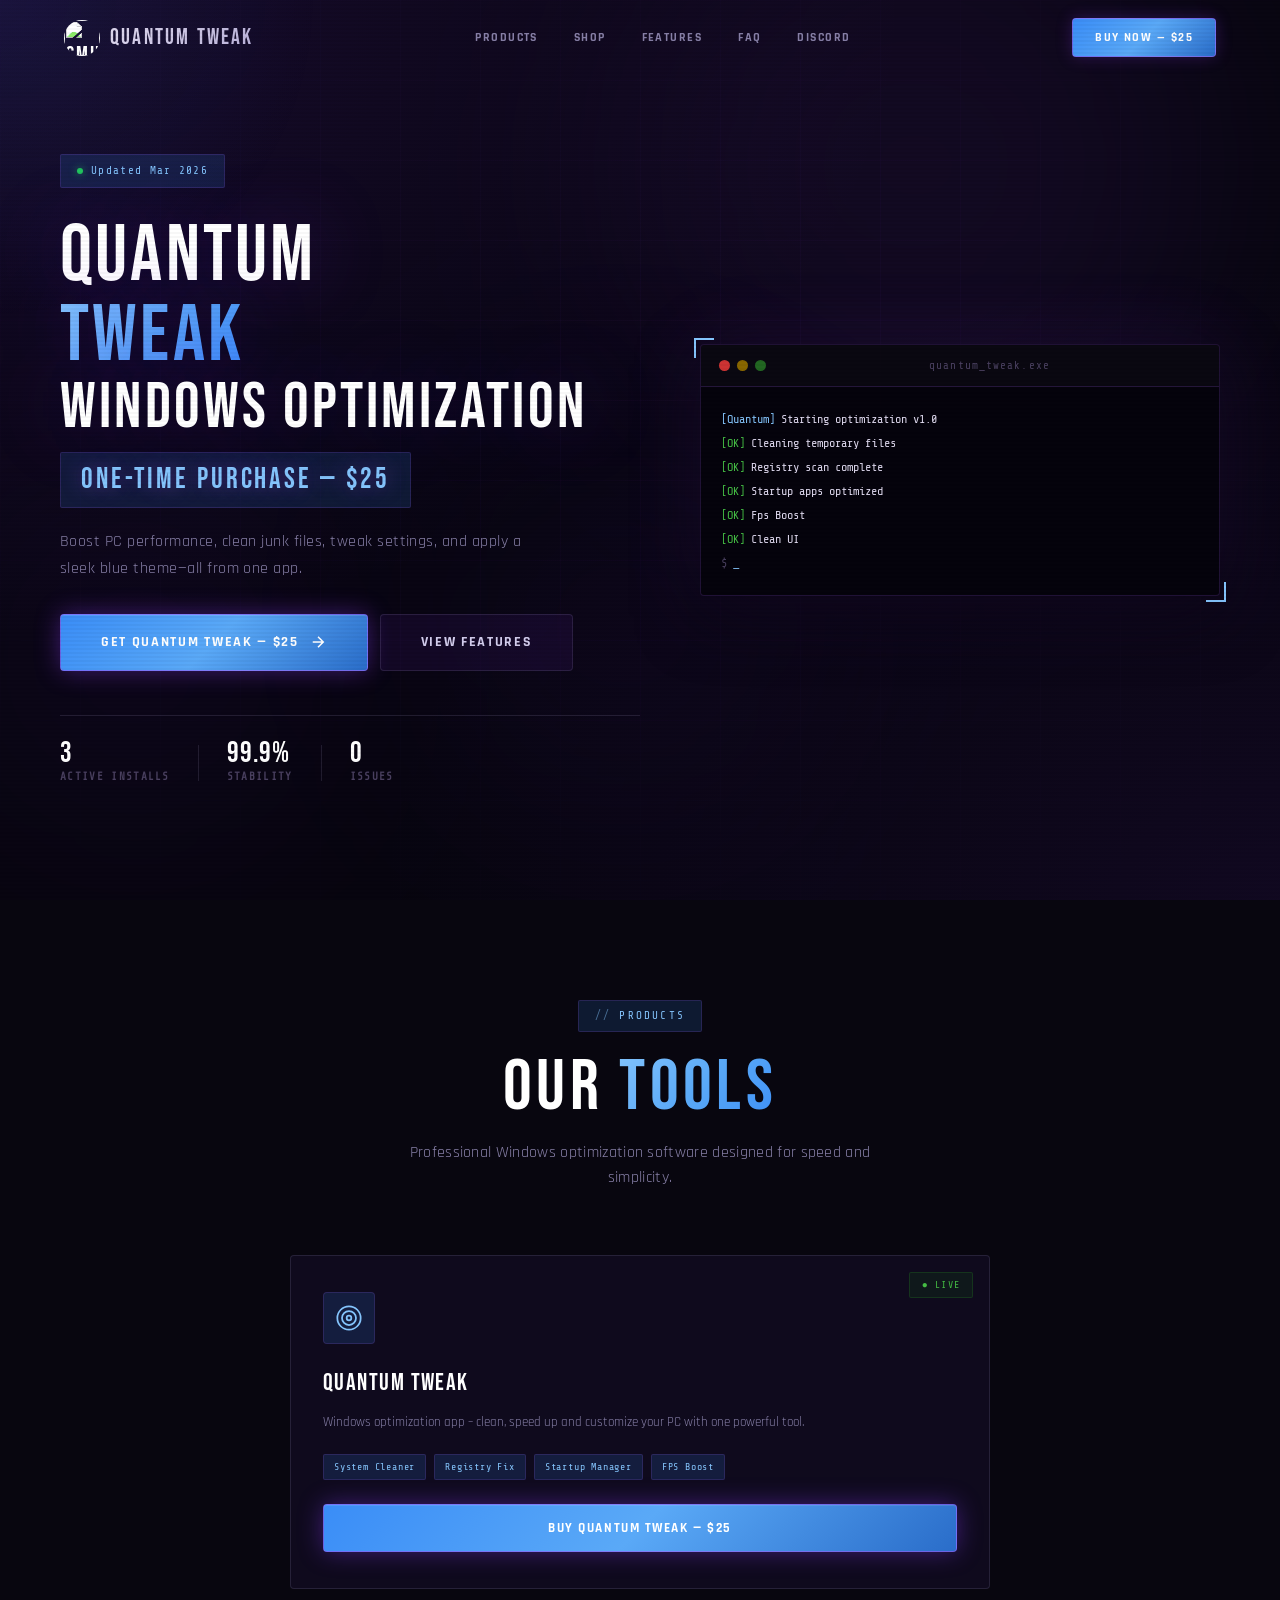
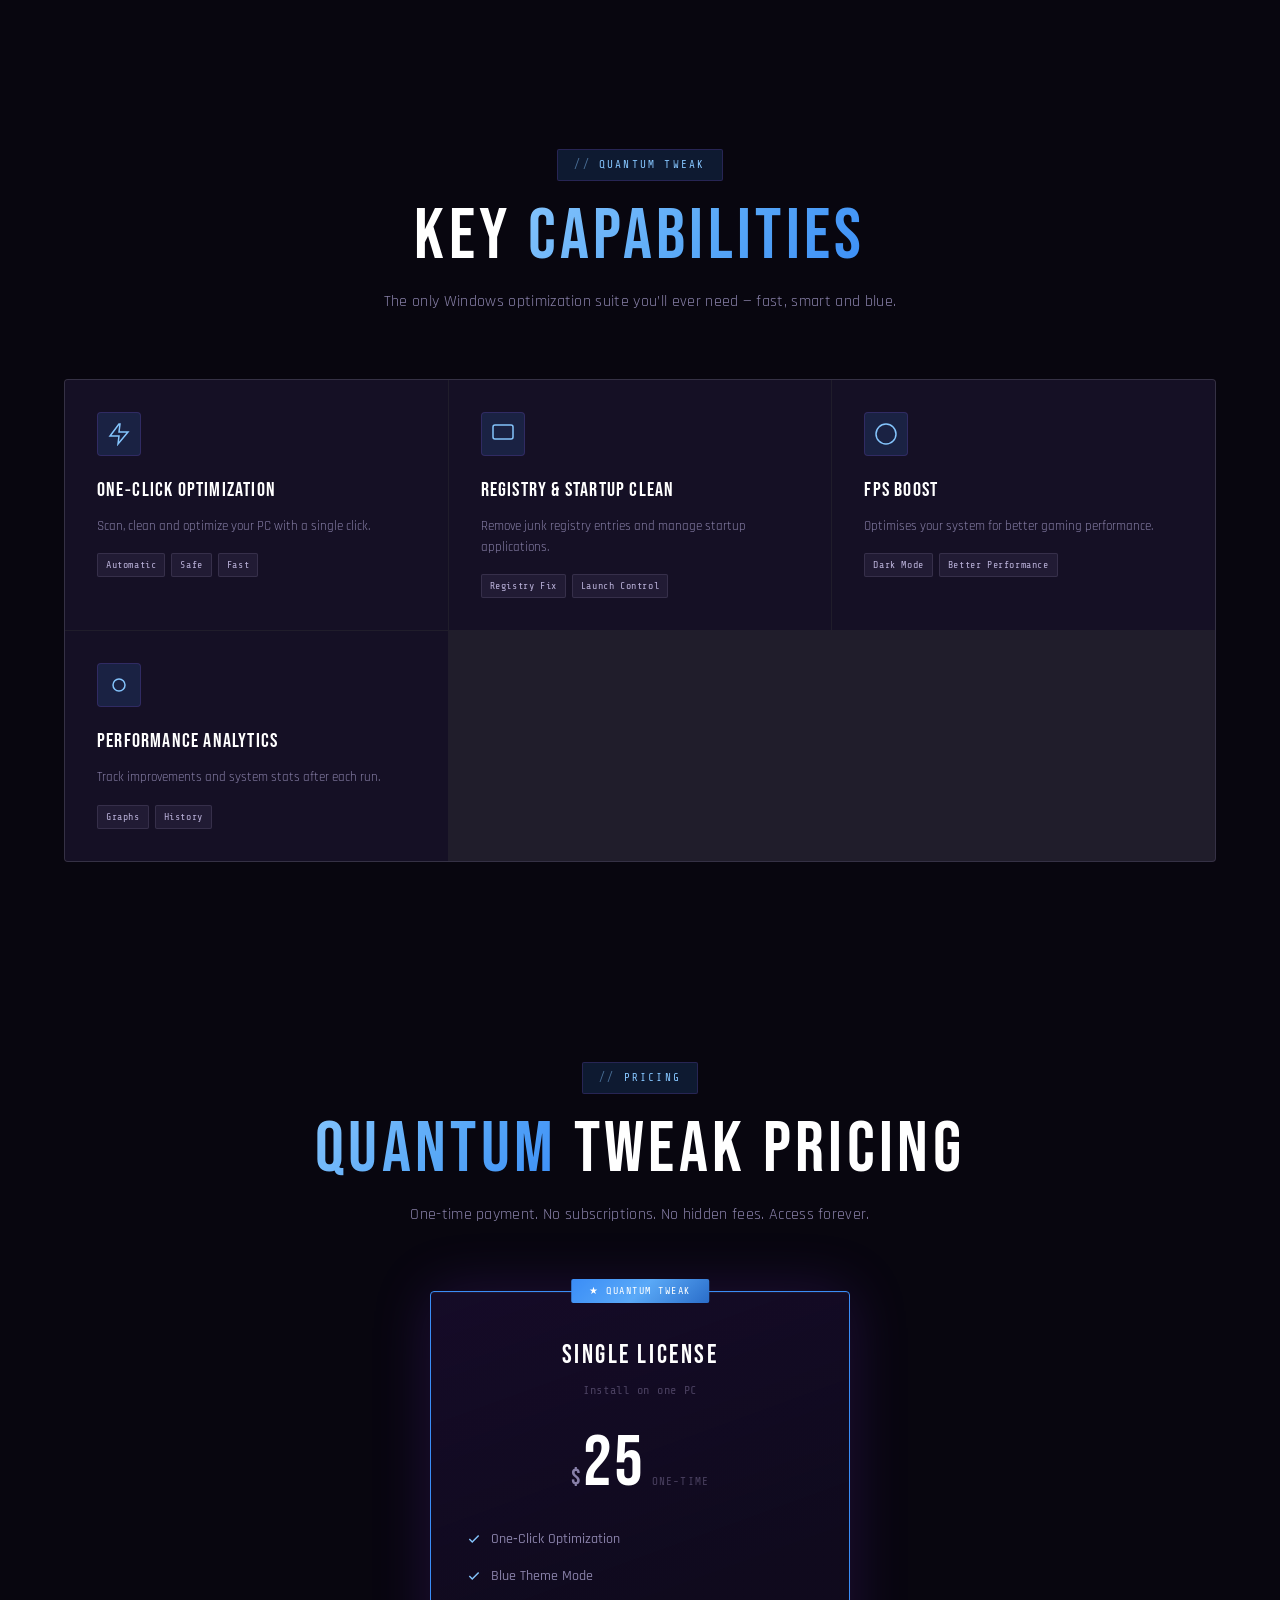
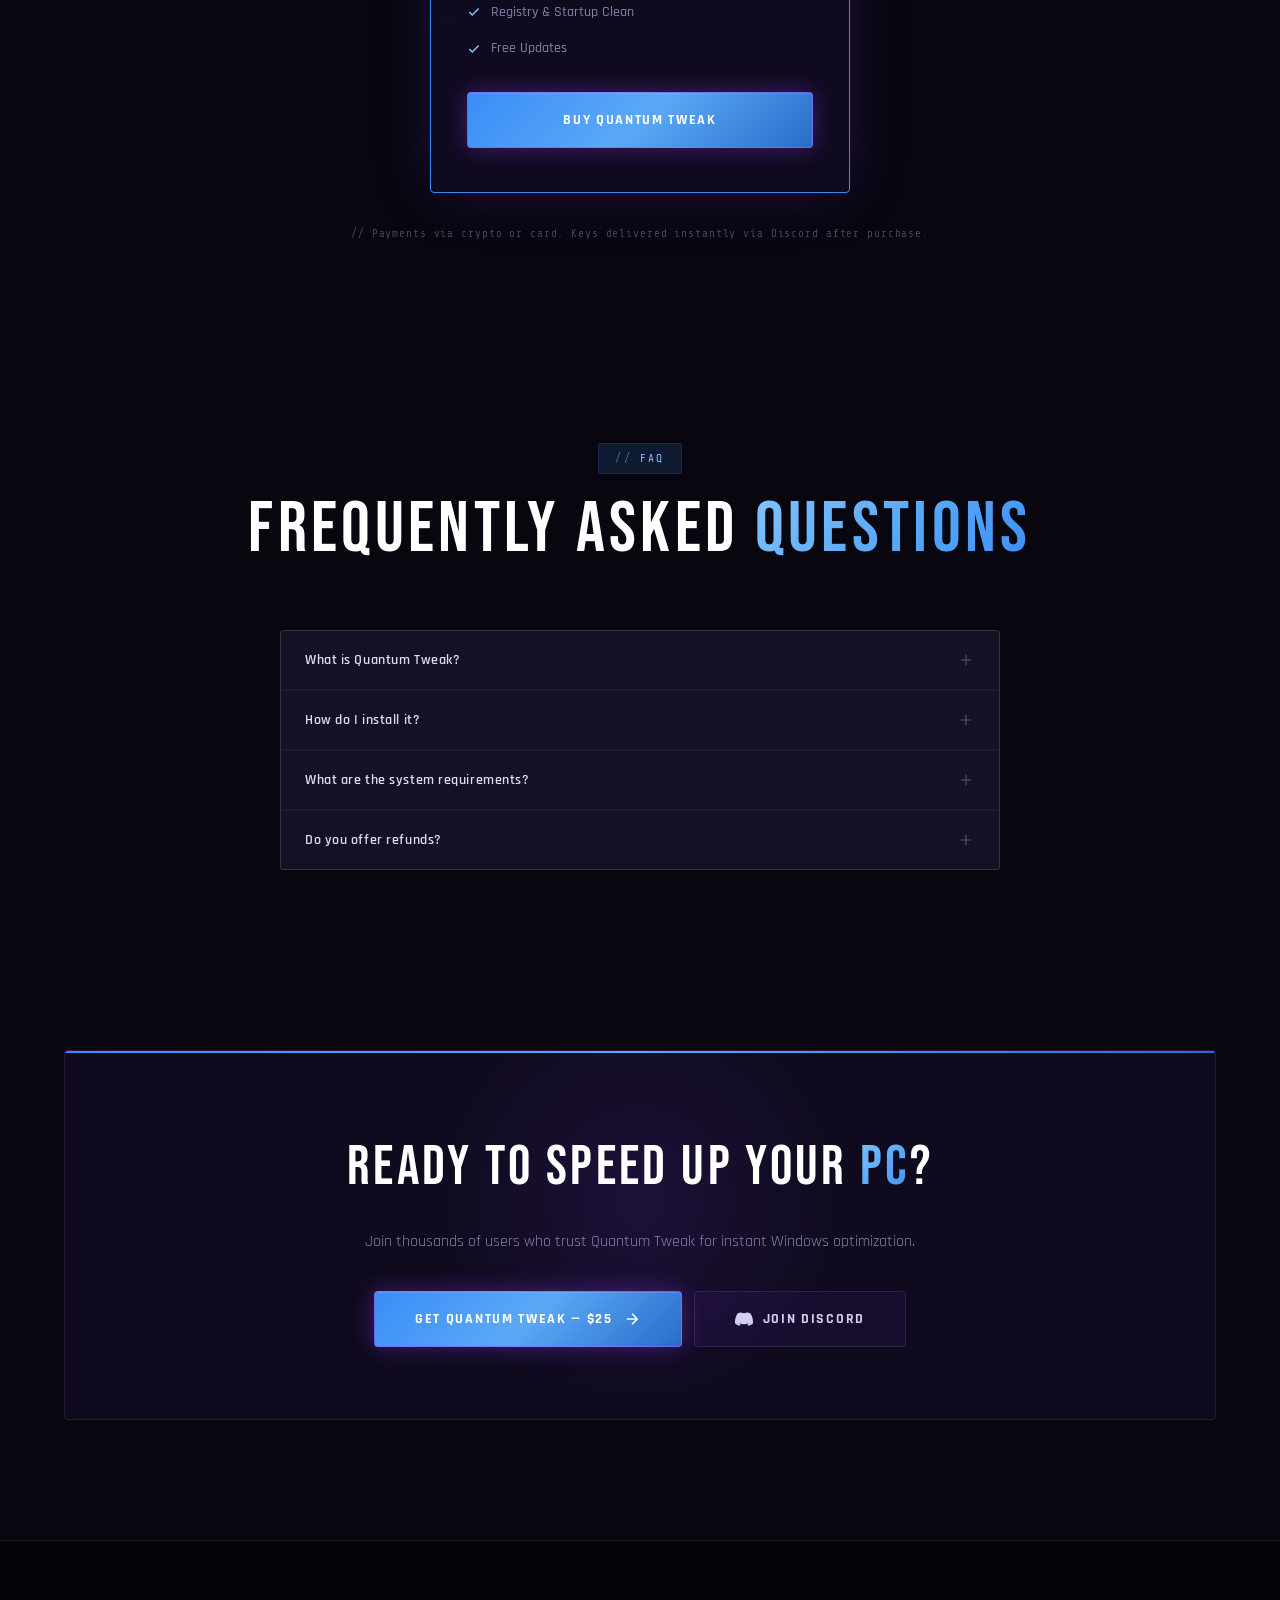
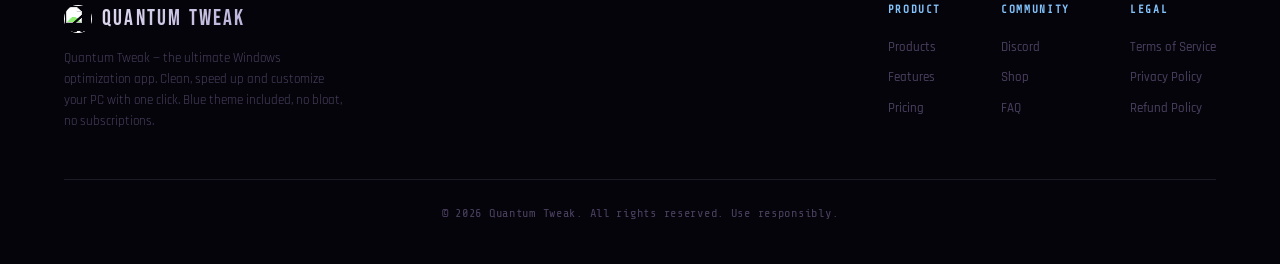
==== index.html @ 3461b0e9 "Add files via upload" ====
<html lang="en"><head>
    <meta charset="UTF-8">
    <meta name="viewport" content="width=device-width, initial-scale=1.0">
    <title>Quantum Tweak / Windows Optimization Tool</title>
    <link rel="stylesheet" href="styles.css">
    <link rel="preconnect" href="https://fonts.googleapis.com">
    <link rel="preconnect" href="https://fonts.gstatic.com" crossorigin="">
    <link href="https://fonts.googleapis.com/css2?family=Bebas+Neue&amp;family=Rajdhani:wght@300;400;500;600;700&amp;family=Share+Tech+Mono&amp;display=swap" rel="stylesheet">
    <link rel="icon" href="smhub.png">
</head>
<body>
    <div class="cursor-glow" id="cursorGlow" style="left: 433px; top: 1070px;"></div>

    <!-- NAVBAR -->
    <nav class="navbar" id="navbar">
        <div class="nav-container">
            <a href="#" class="nav-logo">
                <img src="https://cdn.discordapp.com/attachments/1451330431592042588/1466936476284616829/LOGO3.gif?ex=69b3f34e&is=69b2a1ce&hm=4fb725a10414f22ca8ff8665a54f130b1724721047749c5f3c9618ab0d536579" alt="SMHub" class="logo
                ">
                <span class="logo-text">Quantum Tweak</span>
            </a>
            <div class="nav-links">
                <a href="#products">Products</a>
                <a href="/shop">Shop</a>
                <a href="#features">Features</a>
                <a href="#faq">FAQ</a>
                <a href="https://discord.gg/tqdyuBGJ" target="_blank">Discord</a>
            </div>
            <a class="nav-cta" href="/shop">Buy Now — $25</a>
            <button class="mobile-toggle" id="mobileToggle" aria-label="Menu">
                <span></span><span></span><span></span>
            </button>
        </div>
    </nav>

    <!-- MOBILE MENU -->
    <div class="mobile-menu" id="mobileMenu">
        <a href="#products">Products</a>
        <a href="/shop">Shop</a>
        <a href="#features">Features</a>
        <a href="#faq">FAQ</a>
        <a href="https://discord.gg/tqdyuBGJ" target="_blank">Discord</a>
        <a class="mobile-cta" href="/shop">Buy Now — $25</a>
    </div>

    <!-- HERO -->
    <section class="hero">
        <div class="hero-bg">
            <div class="grid-overlay"></div>
            <div class="hero-orb hero-orb-1" style="transform: translateY(0px);"></div>
            <div class="hero-orb hero-orb-2" style="transform: translateY(0px);"></div>
            <div class="hero-orb hero-orb-3" style="transform: translateY(0px);"></div>
        </div>
        <div class="hero-content">
            <div class="hero-badge animate-in" id="heroBadge">
                <span class="badge-dot" id="badgeDot"></span>
                <span id="badgeText">Updated Mar 2026</span>
            </div>
            <h1 class="hero-title animate-in delay-1">
                Quantum<br>
                <span class="gradient-text">Tweak</span><br>
                <span style="font-size:0.8em;">Windows Optimization</span>
            </h1>
            <div class="hero-price-badge animate-in delay-2">ONE-TIME PURCHASE — $25</div>
            <p class="hero-subtitle animate-in delay-2">
                Boost PC performance, clean junk files, tweak settings, and apply a sleek blue theme—all from one app.
            </p>
            <div class="hero-actions animate-in delay-3">
                <a class="btn btn-primary btn-lg" href="/shop">
                    <span>Get Quantum Tweak — $25</span>
                    <svg width="18" height="18" viewBox="0 0 24 24" fill="none" stroke="currentColor" stroke-width="2"><path d="M5 12h14M12 5l7 7-7 7"></path></svg>
                </a>
                <a href="#features" class="btn btn-ghost btn-lg">
                    <span>View Features</span>
                </a>
            </div>
            <div class="hero-stats animate-in delay-4">
                <div class="stat">
                    <span class="stat-value" id="activeUsersValue" data-count="3">3</span>
                    <span class="stat-label">Active Installs</span>
                </div>
                <div class="stat-divider"></div>
                <div class="stat">
                    <span class="stat-value">99.9%</span>
                    <span class="stat-label">Stability</span>
                </div>
                <div class="stat-divider"></div>
                <div class="stat">
                    <span class="stat-value">0</span>
                    <span class="stat-label">Issues</span>
                </div>
            </div>
        </div>
        <div class="hero-visual animate-in delay-3">
            <div class="terminal-window">
                <div class="terminal-bar">
                    <div class="terminal-dots">
                        <span class="dot red"></span>
                        <span class="dot yellow"></span>
                        <span class="dot green"></span>
                    </div>
                    <span class="terminal-title">quantum_tweak.exe</span>
                </div>
                <div class="terminal-body">
                    <div class="terminal-line"><span class="t-purple">[Quantum]</span> Starting optimization v1.0</div>
                    <div class="terminal-line"><span class="t-green">[OK]</span> Cleaning temporary files</div>
                    <div class="terminal-line"><span class="t-green">[OK]</span> Registry scan complete</div>
                    <div class="terminal-line"><span class="t-green">[OK]</span> Startup apps optimized</div>
                    <div class="terminal-line"><span class="t-green">[OK]</span> Fps Boost</div>
                    <div class="terminal-line"><span class="t-green">[OK]</span> Clean UI</div>
                    <div class="terminal-line"><span class="t-dim">$</span> <span class="cursor-blink">_</span></div>
                </div>
            </div>
        </div>
    </section>



    <!-- PRODUCTS -->
    <section class="products" id="products">
        <div class="section-container">
            <div class="section-header">
                <span class="section-tag">Products</span>
                <h2>Our <span class="gradient-text">Tools</span></h2>
                <p>Professional Windows optimization software designed for speed and simplicity.</p>
            </div>
            <div class="products-grid">
                <div class="product-card reveal visible" style="transition-delay: 0s;">
                    <div class="product-badge live">● Live</div>
                    <div class="product-icon">
                        <svg width="28" height="28" viewBox="0 0 24 24" fill="none" stroke="currentColor" stroke-width="1.5"><circle cx="12" cy="12" r="10"></circle><circle cx="12" cy="12" r="6"></circle><circle cx="12" cy="12" r="2"></circle></svg>
                    </div>
                    <h3>Quantum Tweak</h3>
                    <p>Windows optimization app – clean, speed up and customize your PC with one powerful tool.</p>
                    <ul class="product-tags">
                        <li>System Cleaner</li>
                        <li>Registry Fix</li>
                        <li>Startup Manager</li>
                        <li>FPS Boost</li>
                    </ul>
                    <a class="btn btn-primary full-width" href="/shop">Buy Quantum Tweak — $25</a>
                </div>
            </div>
        </div>
    </section>

    <!-- FEATURES -->
    <section class="features" id="features">
        <div class="section-container">
            <div class="section-header">
                <span class="section-tag">Quantum Tweak</span>
                <h2>Key <span class="gradient-text">Capabilities</span></h2>
                <p>The only Windows optimization suite you’ll ever need — fast, smart and blue.</p>
            </div>
            <div class="features-grid">
                <div class="feature-card reveal visible" style="transition-delay: 0.08s;">
                    <div class="feature-icon">
                        <svg width="24" height="24" viewBox="0 0 24 24" fill="none" stroke="currentColor" stroke-width="1.5"><path d="M12 2L3 14h9l-1 8 10-12h-9l1-8z"></path></svg>
                    </div>
                    <h3>One‑Click Optimization</h3>
                    <p>Scan, clean and optimize your PC with a single click.</p>
                    <ul class="feature-tags"><li>Automatic</li><li>Safe</li><li>Fast</li></ul>
                </div>
                <div class="feature-card reveal visible" style="transition-delay: 0.16s;">
                    <div class="feature-icon">
                        <svg width="24" height="24" viewBox="0 0 24 24" fill="none" stroke="currentColor" stroke-width="1.5"><rect x="2" y="3" width="20" height="14" rx="2"></rect></svg>
                    </div>
                    <h3>Registry & Startup Clean</h3>
                    <p>Remove junk registry entries and manage startup applications.</p>
                    <ul class="feature-tags"><li>Registry Fix</li><li>Launch Control</li></ul>
                </div>
                <div class="feature-card reveal visible" style="transition-delay: 0.24s;">
                    <div class="feature-icon">
                        <svg width="24" height="24" viewBox="0 0 24 24" fill="none" stroke="currentColor" stroke-width="1.5"><circle cx="12" cy="12" r="10"></circle></svg>
                    </div>
                    <h3>Fps Boost</h3>
                    <p>Optimises your system for better gaming performance.</p>
                    <ul class="feature-tags"><li>Dark Mode</li><li>Better Performance</li></ul>
                </div>
                <div class="feature-card reveal visible" style="transition-delay: 0.32s;">
                    <div class="feature-icon">
                        <svg width="24" height="24" viewBox="0 0 24 24" fill="none" stroke="currentColor" stroke-width="1.5"><circle cx="12" cy="12" r="6"></circle></svg>
                    </div>
                    <h3>Performance Analytics</h3>
                    <p>Track improvements and system stats after each run.</p>
                    <ul class="feature-tags"><li>Graphs</li><li>History</li></ul>
                </div>
            </div>
        </div>
    </section>

    <!-- PRICING — single tier -->
    <section class="pricing" id="pricing">
        <div class="section-container">
            <div class="section-header">
                <span class="section-tag">Pricing</span>
                <h2><span class="gradient-text">Quantum</span> Tweak Pricing</h2>
                <p>One-time payment. No subscriptions. No hidden fees. Access forever.</p>
            </div>
            <div class="pricing-grid">
                <div class="price-card reveal visible" style="transition-delay: 0.56s;">
                    <div class="price-badge">★ Quantum Tweak</div>
                    <div class="price-header">
                        <h3>Single License</h3>
                        <p class="price-desc">Install on one PC</p>
                    </div>
                    <div class="price-amount">
                        <span class="currency">$</span>
                        <span class="amount">25</span>
                        <span class="period">one-time</span>
                    </div>
                    <ul class="price-features">
                        <li><svg width="14" height="14" viewBox="0 0 24 24" fill="none" stroke="#84c4fc" stroke-width="2.5"><polyline points="20 6 9 17 4 12"></polyline></svg> One‑Click Optimization</li>
                        <li><svg width="14" height="14" viewBox="0 0 24 24" fill="none" stroke="#84c4fc" stroke-width="2.5"><polyline points="20 6 9 17 4 12"></polyline></svg> Blue Theme Mode</li>
                        <li><svg width="14" height="14" viewBox="0 0 24 24" fill="none" stroke="#84c4fc" stroke-width="2.5"><polyline points="20 6 9 17 4 12"></polyline></svg> Registry & Startup Clean</li>
                        <li><svg width="14" height="14" viewBox="0 0 24 24" fill="none" stroke="#84c4fc" stroke-width="2.5"><polyline points="20 6 9 17 4 12"></polyline></svg> Free Updates</li>
                    </ul>
                    <a class="btn btn-primary full-width btn-lg" href="/shop">Buy Quantum Tweak</a>
                </div>
            </div>
            <p class="pricing-note" style="margin-top:32px;">// Payments via crypto or card. Keys delivered instantly via Discord after purchase.</p>
        </div>
    </section>

    <!-- FAQ -->
    <section class="faq" id="faq">
        <div class="section-container">
            <div class="section-header">
                <span class="section-tag">FAQ</span>
                <h2>Frequently Asked <span class="gradient-text">Questions</span></h2>
            </div>
            <div class="faq-list">
                <div class="faq-item reveal visible">
                    <button class="faq-question">
                        <span>What is Quantum Tweak?</span>
                        <svg width="18" height="18" viewBox="0 0 24 24" fill="none" stroke="currentColor" stroke-width="2"><line x1="12" y1="5" x2="12" y2="19"></line><line x1="5" y1="12" x2="19" y2="12"></line></svg>
                    </button>
                    <div class="faq-answer"><p>Quantum Tweak is a Windows optimization app that cleans junk, fixes registries, manages startup items and applies a blue theme — all with a few clicks.</p></div>
                </div>
                <div class="faq-item reveal visible">
                    <button class="faq-question">
                        <span>How do I install it?</span>
                        <svg width="18" height="18" viewBox="0 0 24 24" fill="none" stroke="currentColor" stroke-width="2"><line x1="12" y1="5" x2="12" y2="19"></line><line x1="5" y1="12" x2="19" y2="12"></line></svg>
                    </button>
                    <div class="faq-answer"><p>After purchase, download the installer from the shop page, run it on your Windows PC and follow the steps. License key is sent via Discord instantly.</p></div>
                </div>
                <div class="faq-item reveal visible">
                    <button class="faq-question">
                        <span>What are the system requirements?</span>
                        <svg width="18" height="18" viewBox="0 0 24 24" fill="none" stroke="currentColor" stroke-width="2"><line x1="12" y1="5" x2="12" y2="19"></line><line x1="5" y1="12" x2="19" y2="12"></line></svg>
                    </button>
                    <div class="faq-answer"><p>Windows 10/11 (64-bit), 4 GB RAM, 2 GB free disk. Compatible with home and professional editions.</p></div>
                </div>
                <div class="faq-item reveal visible">
                    <button class="faq-question">
                        <span>Do you offer refunds?</span>
                        <svg width="18" height="18" viewBox="0 0 24 24" fill="none" stroke="currentColor" stroke-width="2"><line x1="12" y1="5" x2="12" y2="19"></line><line x1="5" y1="12" x2="19" y2="12"></line></svg>
                    </button>
                    <div class="faq-answer"><p>Refunds are available within 48 hours of purchase if the application has not been used. Contact support via Discord.</p></div>
                </div>
            </div>
        </div>
    </section>

    <!-- CTA -->
    <section class="cta-section">
        <div class="section-container">
            <div class="cta-box reveal visible">
                <div class="cta-orb"></div>
                <h2>Ready to Speed Up Your <span class="gradient-text">PC</span>?</h2>
                <p>Join thousands of users who trust Quantum Tweak for instant Windows optimization.</p>
                <div class="cta-actions">
                    <a class="btn btn-primary btn-lg" href="/shop">
                        <span>Get Quantum Tweak — $25</span>
                        <svg width="18" height="18" viewBox="0 0 24 24" fill="none" stroke="currentColor" stroke-width="2"><path d="M5 12h14M12 5l7 7-7 7"></path></svg>
                    </a>
                    <a href="https://discord.gg/tqdyuBGJ" target="_blank" class="btn btn-ghost btn-lg">
                        <svg width="18" height="18" viewBox="0 0 24 24" fill="currentColor"><path d="M20.317 4.3698a19.7913 19.7913 0 00-4.8851-1.5152.0741.0741 0 00-.0785.0371c-.211.3753-.4447.8648-.6083 1.2495-1.8447-.2762-3.68-.2762-5.4868 0-.1636-.3933-.4058-.8742-.6177-1.2495a.077.077 0 00-.0785-.037 19.7363 19.7363 0 00-4.8852 1.515.0699.0699 0 00-.0321.0277C.5334 9.0458-.319 13.5799.0992 18.0578a.0824.0824 0 00.0312.0561c2.0528 1.5076 4.0413 2.4228 5.9929 3.0294a.0777.0777 0 00.0842-.0276c.4616-.6304.8731-1.2952 1.226-1.9942a.076.076 0 00-.0416-.1057c-.6528-.2476-1.2743-.5495-1.8722-.8923a.077.077 0 01-.0076-.1277c.1258-.0943.2517-.1923.3718-.2914a.0743.0743 0 01.0776-.0105c3.9278 1.7933 8.18 1.7933 12.0614 0a.0739.0739 0 01.0785.0095c.1202.099.246.1981.3728.2924a.077.077 0 01-.0066.1276 12.2986 12.2986 0 01-1.873.8914.0766.0766 0 00-.0407.1067c.3604.698.7719 1.3628 1.225 1.9932a.076.076 0 00.0842.0286c1.961-.6067 3.9495-1.5219 6.0023-3.0294a.077.077 0 00.0313-.0552c.5004-5.177-.8382-9.6739-3.5485-13.6604a.061.061 0 00-.0312-.0286z"></path></svg>
                        <span>Join Discord</span>
                    </a>
                </div>
            </div>
        </div>
    </section>

    <!-- FOOTER -->
    <footer class="footer">
        <div class="section-container">
            <div class="footer-content">
                <div class="footer-brand">
                    <a href="#" class="nav-logo">
                        <img src="https://cdn.discordapp.com/attachments/1451330431592042588/1466936476284616829/LOGO3.gif?ex=69b3f34e&is=69b2a1ce&hm=4fb725a10414f22ca8ff8665a54f130b1724721047749c5f3c9618ab0d536579" alt="SMHub" style="height:28px;" class="logo">
                        <span class="logo-text">Quantum Tweak</span>
                    </a>
                    <p>Quantum Tweak — the ultimate Windows optimization app. Clean, speed up and customize your PC with one click. Blue theme included, no bloat, no subscriptions.</p>
                </div>
                <div class="footer-links">
                    <div class="footer-col">
                        <h4>Product</h4>
                        <a href="#products">Products</a>
                        <a href="#features">Features</a>
                        <a href="#pricing">Pricing</a>
                    </div>
                    <div class="footer-col">
                        <h4>Community</h4>
                        <a href="https://discord.gg/tqdyuBGJ" target="_blank">Discord</a>
                        <a href="/shop">Shop</a>
                        <a href="#faq">FAQ</a>
                    </div>
                    <div class="footer-col">
                        <h4>Legal</h4>
                        <a href="#">Terms of Service</a>
                        <a href="#">Privacy Policy</a>
                        <a href="#">Refund Policy</a>
                    </div>
                </div>
            </div>
            <div class="footer-bottom">
                <p>© 2026 Quantum Tweak. All rights reserved. Use responsibly.</p>
            </div>
        </div>
    </footer>

    <script src="script.js"></script>


</body></html>
---- styles.css ----
/* ═══════════════════════════════════════════════════════════
   SMHub Elite — Styles v2
   Blue × Silver × Dark — Matching SMHub brand identity
   ═══════════════════════════════════════════════════════════ */

@import url('https://fonts.googleapis.com/css2?family=Bebas+Neue&family=Rajdhani:wght@300;400;500;600;700&family=Share+Tech+Mono&display=swap');

*, *::before, *::after { margin:0; padding:0; box-sizing:border-box; }

:root {
    --bg: #08060f;
    --bg-secondary: #0d0a18;
    --bg-card: rgba(18, 12, 35, 0.75);
    --bg-card-hover: rgba(28, 18, 52, 0.9);
    --border: rgba(140, 80, 220, 0.2);
    --border-hover: rgba(180, 100, 255, 0.5);
    --border-silver: rgba(180, 170, 220, 0.14);
    --text: #e0daf0;
    --text-dim: #8880a8;
    --text-muted: #4a4060;
    --accent: #3a8df7;
    --accent-light: #5aa9f7;
    --accent-bright: #84c4fc;
    --accent-glow: rgba(58, 141, 247, 0.15);
    --silver: #b8b0d8;
    --silver-light: #d4ceee;
    --silver-glow: rgba(180, 170, 220, 0.08);
    --gradient: linear-gradient(135deg, #3a8df7, #5aa9f7, #2a6dc9);
    --gradient-text: linear-gradient(135deg, #84c4fc, #5aa9f7, #3a8df7);
    --gradient-silver-text: linear-gradient(135deg, #e0daf0, #b8b0d8);
    --radius: 4px;
    --radius-lg: 10px;
    --transition: 0.3s cubic-bezier(0.4, 0, 0.2, 1);
    --font: 'Rajdhani', 'Segoe UI', sans-serif;
    --display: 'Bebas Neue', 'Impact', sans-serif;
    --mono: 'Share Tech Mono', 'Courier New', monospace;
}

html { scroll-behavior: smooth; -webkit-font-smoothing: antialiased; }

body {
    font-family: var(--font);
    background: var(--bg);
    color: var(--text);
    line-height: 1.6;
    overflow-x: hidden;
    font-size: 16px;
    font-weight: 500;
}

a { color: inherit; text-decoration: none; }

/* Scanline */
body::before {
    content: '';
    position: fixed; inset: 0;
    background-image: repeating-linear-gradient(0deg, transparent, transparent 2px, rgba(0,0,0,0.03) 2px, rgba(0,0,0,0.03) 4px);
    pointer-events: none;
    z-index: 9999;
}

/* Cursor Glow */
.cursor-glow {
    position: fixed;
    width: 700px; height: 700px;
    border-radius: 50%;
    background: radial-gradient(circle, rgba(58, 141, 247, 0.07) 0%, transparent 65%);
    pointer-events: none;
    z-index: 0;
    transform: translate(-50%, -50%);
    transition: opacity 0.5s;
}

/* Gradient Text */
.gradient-text {
    background: var(--gradient-text);
    -webkit-background-clip: text;
    -webkit-text-fill-color: transparent;
    background-clip: text;
}

/* Section Utilities */
.section-container { max-width: 1200px; margin: 0 auto; padding: 0 24px; }
.section-header { text-align: center; margin-bottom: 64px; }

.section-tag {
    display: inline-flex;
    align-items: center; gap: 8px;
    font-family: var(--mono);
    font-size: 11px; letter-spacing: 0.2em; text-transform: uppercase;
    color: var(--accent-bright);
    background: var(--accent-glow);
    border: 1px solid var(--border);
    padding: 6px 16px; border-radius: 2px; margin-bottom: 20px;
}
.section-tag::before { content: '//'; opacity: 0.5; }

.section-header h2 {
    font-family: var(--display);
    font-size: clamp(2.8rem, 6vw, 4.5rem);
    font-weight: 400; letter-spacing: 0.06em; line-height: 1.0;
    margin-bottom: 16px; color: #fff;
}
.section-header p {
    color: var(--text-dim);
    font-size: 1rem; max-width: 520px; margin: 0 auto;
    font-weight: 400; letter-spacing: 0.02em;
}

.bg-elite {
    background: radial-gradient(ellipse at 50% -10%, rgba(120, 50, 220, 0.2) 0%, var(--bg) 60%);
    min-height: 100vh;
}

.glass-card {
    background: var(--bg-card);
    backdrop-filter: blur(16px);
    -webkit-backdrop-filter: blur(16px);
    border: 1px solid var(--border);
    border-radius: var(--radius-lg);
    box-shadow: 0 8px 40px rgba(0,0,0,0.5), inset 0 1px 0 rgba(255,255,255,0.04);
}

/* Buttons */
.btn {
    display: inline-flex; align-items: center; justify-content: center;
    gap: 10px; padding: 13px 32px;
    border-radius: var(--radius);
    font-size: 13px; font-weight: 700;
    font-family: var(--font);
    letter-spacing: 0.12em; text-transform: uppercase;
    cursor: pointer; transition: var(--transition);
    border: none; white-space: nowrap; position: relative; overflow: hidden;
}
.btn::before {
    content: ''; position: absolute; inset: 0;
    background: linear-gradient(135deg, rgba(255,255,255,0.07) 0%, transparent 60%);
    opacity: 0; transition: opacity 0.3s;
}
.btn:hover::before { opacity: 1; }

.btn-primary {
    background: var(--gradient);
    color: #fff;
    box-shadow: 0 0 24px rgba(139, 60, 247, 0.4), inset 0 1px 0 rgba(255,255,255,0.1);
    border: 1px solid rgba(168, 85, 247, 0.5);
}
.btn-primary:hover {
    transform: translateY(-2px);
    box-shadow: 0 0 44px rgba(168, 85, 247, 0.6), 0 4px 20px rgba(0,0,0,0.4);
}

.btn-ghost {
    background: rgba(139, 60, 247, 0.08);
    color: var(--silver-light);
    border: 1px solid var(--border-silver);
}
.btn-ghost:hover {
    background: rgba(139, 60, 247, 0.15);
    border-color: var(--border-hover);
    color: #fff;
}

.btn-outline {
    background: transparent; color: var(--text-dim);
    border: 1px solid var(--border-silver);
    padding: 13px 32px; width: 100%; justify-content: center;
}
.btn-outline:hover {
    background: rgba(139, 60, 247, 0.1);
    border-color: var(--border-hover); color: #fff;
}

.btn-lg { padding: 16px 40px; font-size: 14px; }
.full-width { width: 100%; justify-content: center; }

/* Animations */
.animate-in { opacity: 0; transform: translateY(24px); animation: fadeInUp 0.7s ease forwards; }
.delay-1 { animation-delay: 0.1s; }
.delay-2 { animation-delay: 0.2s; }
.delay-3 { animation-delay: 0.35s; }
.delay-4 { animation-delay: 0.5s; }
@keyframes fadeInUp { to { opacity: 1; transform: translateY(0); } }

.reveal { opacity: 0; transform: translateY(30px); transition: opacity 0.7s ease, transform 0.7s ease; }
.reveal.visible { opacity: 1; transform: translateY(0); }

/* ═══ NAVBAR ═══ */
.logo{
    border-radius: 50px;
}
.navbar {
    position: fixed; top: 0; left: 0; right: 0;
    z-index: 1000; padding: 18px 0; transition: var(--transition);
}
.navbar.scrolled {
    background: rgba(8, 6, 15, 0.94);
    backdrop-filter: blur(24px);
    -webkit-backdrop-filter: blur(24px);
    border-bottom: 1px solid var(--border);
    padding: 12px 0;
}

.nav-container {
    max-width: 1200px; margin: 0 auto; padding: 0 24px;
    display: flex; align-items: center; justify-content: space-between;
}

.nav-logo {
    display: flex; align-items: center; gap: 10px;
    font-family: var(--display); font-size: 22px; letter-spacing: 0.1em; color: #fff;
}
/* Transparent logo — show as image only, white mix-blend */
.nav-logo img {
    height: 36px;
    mix-blend-mode: screen;
    filter: brightness(1.4) saturate(0.8);
}
.logo-text {
    background: var(--gradient-silver-text);
    -webkit-background-clip: text;
    -webkit-text-fill-color: transparent;
    background-clip: text;
}

.nav-links { display: flex; gap: 36px; }
.nav-links a {
    font-size: 12px; font-weight: 700; letter-spacing: 0.12em;
    text-transform: uppercase; color: var(--text-dim);
    transition: var(--transition); position: relative;
}
.nav-links a:hover { color: #fff; }
.nav-links a::after {
    content: ''; position: absolute; bottom: -4px; left: 0;
    width: 0; height: 1px; background: var(--accent-bright); transition: var(--transition);
}
.nav-links a:hover::after, .nav-links a.active::after { width: 100%; }
.nav-links a.active { color: var(--accent-bright); }

.nav-cta {
    font-family: var(--font); font-size: 12px; font-weight: 700;
    letter-spacing: 0.12em; text-transform: uppercase;
    padding: 9px 22px; border-radius: var(--radius);
    background: var(--gradient); color: #fff;
    border: 1px solid rgba(168, 85, 247, 0.5);
    transition: var(--transition);
    box-shadow: 0 0 16px rgba(139, 60, 247, 0.25);
}
.nav-cta:hover { transform: translateY(-1px); box-shadow: 0 0 28px rgba(168, 85, 247, 0.5); }

.mobile-toggle {
    display: none; flex-direction: column; gap: 5px;
    background: none; border: none; cursor: pointer; padding: 4px;
}
.mobile-toggle span {
    display: block; width: 22px; height: 2px;
    background: var(--silver); border-radius: 1px; transition: var(--transition);
}

.mobile-menu {
    display: none;
    position: fixed; top: 60px; left: 0; right: 0;
    background: rgba(8, 6, 15, 0.97);
    backdrop-filter: blur(24px);
    border-bottom: 1px solid var(--border);
    padding: 24px; flex-direction: column; gap: 12px; z-index: 999;
}
.mobile-menu.active { display: flex; }
.mobile-menu a {
    font-size: 13px; letter-spacing: 0.12em; text-transform: uppercase;
    color: var(--text-dim); padding: 10px 0;
    border-bottom: 1px solid rgba(255,255,255,0.04);
}
.mobile-cta {
    display: inline-block !important; text-align: center;
    padding: 12px 24px !important; background: var(--gradient) !important;
    color: #fff !important; border-radius: var(--radius) !important;
    margin-top: 8px; border: none !important;
}

/* ═══ HERO ═══ */
.hero {
    position: relative; min-height: 100vh;
    display: flex; align-items: center; justify-content: center;
    padding: 120px 24px 80px; gap: 60px;
    max-width: 1300px; margin: 0 auto;
}

.hero-bg { position: fixed; inset: 0; z-index: -1; overflow: hidden; }
.hero-bg::after {
    content: ''; position: absolute; inset: 0;
    background:
        radial-gradient(ellipse at 0% 0%, rgba(100,40,200,0.18) 0%, transparent 50%),
        radial-gradient(ellipse at 100% 100%, rgba(80,30,160,0.12) 0%, transparent 50%);
    pointer-events: none;
}

.grid-overlay {
    position: absolute; inset: 0;
    background-image:
        linear-gradient(rgba(139,60,247,0.04) 1px, transparent 1px),
        linear-gradient(90deg, rgba(139,60,247,0.04) 1px, transparent 1px);
    background-size: 80px 80px;
    mask-image: radial-gradient(ellipse 80% 70% at 50% 40%, black, transparent);
    -webkit-mask-image: radial-gradient(ellipse 80% 70% at 50% 40%, black, transparent);
}

.hero-orb { position: absolute; border-radius: 50%; filter: blur(120px); opacity: 0.5; }
.hero-orb-1 {
    width: 600px; height: 600px; background: rgba(120, 50, 220, 0.2);
    top: -15%; right: 5%; animation: orbFloat1 9s ease-in-out infinite;
}
.hero-orb-2 {
    width: 400px; height: 400px; background: rgba(90, 30, 180, 0.15);
    bottom: 5%; left: -5%; animation: orbFloat2 12s ease-in-out infinite;
}
.hero-orb-3 {
    width: 350px; height: 350px; background: rgba(60, 20, 140, 0.2);
    top: 50%; left: 35%; animation: orbFloat3 15s ease-in-out infinite;
}

@keyframes orbFloat1 { 0%,100%{transform:translate(0,0);} 50%{transform:translate(-40px,50px);} }
@keyframes orbFloat2 { 0%,100%{transform:translate(0,0);} 50%{transform:translate(50px,-35px);} }
@keyframes orbFloat3 { 0%,100%{transform:translate(0,0);} 50%{transform:translate(-25px,-25px);} }

.hero-content { flex: 1; max-width: 580px; }

.hero-badge {
    display: inline-flex; align-items: center; gap: 8px;
    font-family: var(--mono); font-size: 11px;
    color: var(--accent-bright); background: var(--accent-glow);
    border: 1px solid var(--border);
    padding: 7px 16px; border-radius: 2px; margin-bottom: 28px; letter-spacing: 0.12em;
}

.badge-dot {
    width: 6px; height: 6px; border-radius: 50%;
    background: #22c55e; box-shadow: 0 0 8px rgba(34,197,94,0.7);
    animation: pulse 2s ease infinite;
}
@keyframes pulse {
    0%,100%{opacity:1;box-shadow:0 0 8px rgba(34,197,94,0.7);}
    50%{opacity:0.5;box-shadow:0 0 4px rgba(34,197,94,0.3);}
}

.hero-title {
    font-family: var(--display);
    font-size: clamp(2.8rem, 6.5vw, 5rem);
    font-weight: 400; letter-spacing: 0.04em;
    line-height: 1.0; margin-bottom: 12px; color: #fff;
    text-shadow: 0 0 80px rgba(139, 60, 247, 0.3);
}

.hero-price-badge {
    display: inline-block;
    font-family: var(--display);
    font-size: 1.8rem; letter-spacing: 0.1em;
    color: var(--accent-bright);
    background: var(--accent-glow);
    border: 1px solid var(--border);
    padding: 4px 20px; border-radius: 2px; margin-bottom: 20px;
    text-shadow: 0 0 20px rgba(168,85,247,0.4);
}

.hero-subtitle {
    font-size: 1rem; color: var(--text-dim);
    line-height: 1.7; margin-bottom: 32px; max-width: 480px;
    letter-spacing: 0.03em; font-weight: 400;
}

.hero-actions { display: flex; gap: 12px; margin-bottom: 44px; flex-wrap: wrap; }

.hero-stats {
    display: flex; align-items: center; gap: 28px;
    padding-top: 24px; border-top: 1px solid var(--border-silver);
}
.stat-value {
    display: block; font-family: var(--display);
    font-size: 1.8rem; letter-spacing: 0.04em; line-height: 1; color: #fff;
}
.stat-label {
    font-size: 11px; color: var(--text-muted); font-weight: 600;
    letter-spacing: 0.12em; text-transform: uppercase; margin-top: 2px;
    font-family: var(--mono);
}
.stat-divider { width: 1px; height: 36px; background: var(--border-silver); }

/* Terminal */
.hero-visual { flex: 1; max-width: 520px; position: relative; }
.hero-visual::before, .hero-visual::after {
    content: ''; position: absolute;
    width: 20px; height: 20px; z-index: 10;
    border-color: var(--accent-bright); border-style: solid;
}
.hero-visual::before { top: -6px; left: -6px; border-width: 2px 0 0 2px; }
.hero-visual::after { bottom: -6px; right: -6px; border-width: 0 2px 2px 0; }

.terminal-window {
    background: rgba(6, 4, 12, 0.95);
    border: 1px solid var(--border);
    border-radius: var(--radius);
    overflow: hidden;
    box-shadow: 0 0 80px rgba(139,60,247,0.12), 0 20px 60px rgba(0,0,0,0.6);
    backdrop-filter: blur(12px);
}
.terminal-bar {
    display: flex; align-items: center; gap: 12px;
    padding: 12px 18px; border-bottom: 1px solid var(--border);
    background: rgba(255,255,255,0.02);
}
.terminal-dots { display: flex; gap: 7px; }
.dot { width: 11px; height: 11px; border-radius: 50%; }
.dot.red { background: #cc3333; }
.dot.yellow { background: #886600; }
.dot.green { background: #226622; }
.terminal-title {
    font-size: 11px; color: var(--text-muted);
    font-family: var(--mono); letter-spacing: 0.1em;
    flex: 1; text-align: center;
}
.terminal-body { padding: 20px; font-family: var(--mono); font-size: 12px; line-height: 2; }
.terminal-line { opacity: 0; animation: typeLine 0.25s ease forwards; }
.terminal-line:nth-child(1){animation-delay:0.5s;}
.terminal-line:nth-child(2){animation-delay:0.8s;}
.terminal-line:nth-child(3){animation-delay:1.1s;}
.terminal-line:nth-child(4){animation-delay:1.4s;}
.terminal-line:nth-child(5){animation-delay:1.7s;}
.terminal-line:nth-child(6){animation-delay:2.0s;}
.terminal-line:nth-child(7){animation-delay:2.3s;}
.terminal-line:nth-child(8){animation-delay:2.6s;}
@keyframes typeLine { from{opacity:0;transform:translateX(-6px);} to{opacity:1;transform:translateX(0);} }

.t-green{color:#44bb44;} .t-blue{color:#6699ff;} .t-cyan{color:#44cccc;}
.t-purple{color:var(--accent-bright);} .t-yellow{color:#aa8800;} .t-dim{color:var(--text-muted);}

.cursor-blink { animation: blink 1s step-end infinite; color: var(--accent-bright); }
@keyframes blink { 0%,50%{opacity:1;} 51%,100%{opacity:0;} }

/* Coming Soon Banner */
.coming-soon {
    position: relative; padding: 52px 24px; text-align: center;
    border-top: 1px solid var(--border); border-bottom: 1px solid var(--border); overflow: hidden;
}
.coming-soon::before {
    content: ''; position: absolute; inset: 0;
    background: linear-gradient(135deg, rgba(120,50,220,0.06) 0%, transparent 50%, rgba(80,30,160,0.04) 100%);
    pointer-events: none;
}
.coming-soon h2 {
    font-family: var(--display);
    font-size: clamp(1.8rem, 4vw, 2.8rem);
    font-weight: 400; letter-spacing: 0.08em; color: #fff;
    margin-bottom: 12px; position: relative;
}
.coming-soon h2 span { color: var(--accent-bright); }
.coming-soon p { font-size: 0.95rem; color: var(--text-dim); max-width: 560px; margin: 0 auto; font-weight: 400; position: relative; }

/* ═══ PRODUCTS ═══ */
.products { padding: 100px 0 60px; }
.products-grid { display: grid; grid-template-columns: 1fr; gap: 24px; max-width: 700px; margin: 0 auto; }

.product-card {
    background: var(--bg-card); border: 1px solid var(--border-silver);
    border-radius: var(--radius); padding: 36px 32px;
    transition: var(--transition); position: relative; overflow: hidden;
}
.product-card::after {
    content: ''; position: absolute; top: 0; left: 0; right: 0;
    height: 2px; background: var(--gradient); opacity: 0; transition: opacity 0.3s;
}
.product-card:hover::after { opacity: 1; }
.product-card:hover { border-color: var(--border-hover); transform: translateY(-4px); box-shadow: 0 12px 40px rgba(0,0,0,0.4), 0 0 30px rgba(139,60,247,0.1); }

.product-badge {
    position: absolute; top: 16px; right: 16px;
    font-family: var(--mono); font-size: 10px; text-transform: uppercase;
    letter-spacing: 0.12em; padding: 4px 12px; border-radius: 2px;
}
.product-badge.live { background: rgba(20,80,20,0.2); color: #44bb44; border: 1px solid rgba(34,120,34,0.3); }
.product-badge.soon { background: rgba(100,80,0,0.2); color: #aa9900; border: 1px solid rgba(150,120,0,0.25); }

.product-icon {
    width: 52px; height: 52px; display: flex; align-items: center; justify-content: center;
    background: var(--accent-glow); border: 1px solid var(--border);
    border-radius: var(--radius); margin-bottom: 20px; color: var(--accent-bright);
}
.product-card h3 { font-family: var(--display); font-size: 1.5rem; font-weight: 400; letter-spacing: 0.06em; margin-bottom: 10px; color: #fff; }
.product-card p { color: var(--text-dim); font-size: 13px; line-height: 1.65; margin-bottom: 20px; font-weight: 400; }
.product-tags { display: flex; gap: 8px; list-style: none; flex-wrap: wrap; margin-bottom: 24px; }
.product-tags li {
    font-family: var(--mono); font-size: 10px; color: var(--accent-bright);
    background: var(--accent-glow); padding: 4px 10px; border-radius: 2px;
    border: 1px solid var(--border); letter-spacing: 0.08em;
}

/* ═══ FEATURES ═══ */
.features { padding: 100px 0; position: relative; }
.features-grid {
    display: grid; grid-template-columns: repeat(3, 1fr);
    gap: 1px; background: var(--border-silver);
    border: 1px solid var(--border-silver); border-radius: var(--radius); overflow: hidden;
}
.feature-card {
    background: var(--bg-card); padding: 32px;
    transition: var(--transition); position: relative; overflow: hidden;
}
.feature-card::before {
    content: ''; position: absolute; inset: 0;
    background: radial-gradient(400px circle at var(--mouse-x,50%) var(--mouse-y,50%), rgba(139,60,247,0.08), transparent 60%);
    opacity: 0; transition: opacity 0.4s;
}
.feature-card:hover::before { opacity: 1; }
.feature-card::after {
    content: ''; position: absolute; top: 0; left: 0;
    width: 0; height: 2px; background: var(--gradient); transition: width 0.4s ease;
}
.feature-card:hover::after { width: 100%; }
.feature-card:hover { background: var(--bg-card-hover); }
.feature-icon {
    width: 44px; height: 44px; display: flex; align-items: center; justify-content: center;
    background: var(--accent-glow); border: 1px solid var(--border);
    border-radius: var(--radius); margin-bottom: 18px; color: var(--accent-bright);
}
.feature-card h3 { font-family: var(--display); font-size: 1.25rem; font-weight: 400; letter-spacing: 0.06em; margin-bottom: 10px; color: #fff; }
.feature-card p { color: var(--text-dim); font-size: 13px; line-height: 1.65; margin-bottom: 16px; font-weight: 400; }
.feature-tags { display: flex; gap: 6px; list-style: none; flex-wrap: wrap; }
.feature-tags li {
    font-family: var(--mono); font-size: 10px; color: var(--silver);
    background: var(--silver-glow); padding: 3px 8px; border-radius: 2px;
    border: 1px solid var(--border-silver); letter-spacing: 0.06em;
}

/* ═══ PRICING ═══ */
.pricing { padding: 100px 0; }
.pricing-grid { display: grid; grid-template-columns: 1fr; gap: 20px; max-width: 420px; margin: 0 auto; }

.price-card {
    background: var(--bg-card); border: 1px solid var(--accent);
    border-radius: var(--radius); padding: 44px 36px;
    transition: var(--transition); position: relative;
    background: linear-gradient(160deg, rgba(120,50,220,0.12), var(--bg-card) 60%);
    box-shadow: 0 0 60px rgba(139,60,247,0.18), inset 0 1px 0 rgba(255,255,255,0.05);
}
.price-card:hover { border-color: var(--border-hover); transform: translateY(-4px); box-shadow: 0 12px 40px rgba(0,0,0,0.4), 0 0 50px rgba(168,85,247,0.25); }

.price-badge {
    position: absolute; top: -13px; left: 50%; transform: translateX(-50%);
    background: var(--gradient); color: #fff;
    font-family: var(--mono); font-size: 10px; letter-spacing: 0.15em;
    padding: 4px 18px; border-radius: 2px; white-space: nowrap; text-transform: uppercase;
}
.price-header h3 { font-family: var(--display); font-size: 1.6rem; font-weight: 400; letter-spacing: 0.1em; margin-bottom: 4px; color: #fff; text-align: center; }
.price-desc { font-size: 12px; color: var(--text-muted); letter-spacing: 0.06em; font-family: var(--mono); text-align: center; }
.price-amount { padding: 28px 0; display: flex; align-items: baseline; gap: 2px; justify-content: center; }
.currency { font-family: var(--display); font-size: 1.5rem; font-weight: 400; color: var(--text-dim); }
.amount { font-family: var(--display); font-size: 4.5rem; font-weight: 400; letter-spacing: 0.02em; line-height: 1; color: #fff; }
.period { font-size: 11px; color: var(--text-muted); margin-left: 6px; letter-spacing: 0.1em; text-transform: uppercase; font-family: var(--mono); }

.price-features { list-style: none; display: flex; flex-direction: column; gap: 14px; margin-bottom: 32px; }
.price-features li { display: flex; align-items: center; gap: 10px; font-size: 14px; color: var(--text-dim); font-weight: 500; }
.price-features li.disabled { color: var(--text-muted); opacity: 0.45; }
.pricing-note { text-align: center; font-size: 11px; color: var(--text-muted); margin-top: 32px; letter-spacing: 0.08em; font-family: var(--mono); }

/* ═══ FAQ ═══ */
.faq { padding: 100px 0; }
.faq-list {
    max-width: 720px; margin: 0 auto; display: flex; flex-direction: column;
    gap: 2px; background: var(--border-silver);
    border: 1px solid var(--border-silver); border-radius: var(--radius); overflow: hidden;
}
.faq-item { background: var(--bg-card); transition: var(--transition); }
.faq-item:hover { background: var(--bg-card-hover); }
.faq-question {
    width: 100%; display: flex; align-items: center; justify-content: space-between;
    padding: 20px 24px; background: none; border: none;
    color: var(--text); font-size: 14px; font-weight: 600;
    font-family: var(--font); letter-spacing: 0.04em; cursor: pointer; text-align: left; transition: var(--transition);
}
.faq-question svg { flex-shrink: 0; color: var(--text-muted); transition: var(--transition); }
.faq-item.open .faq-question { color: #fff; }
.faq-item.open .faq-question svg { transform: rotate(45deg); color: var(--accent-bright); }
.faq-answer { max-height: 0; overflow: hidden; transition: max-height 0.4s ease; }
.faq-item.open .faq-answer { max-height: 300px; }
.faq-answer p { padding: 16px 24px 20px; font-size: 13px; color: var(--text-dim); line-height: 1.7; font-weight: 400; border-top: 1px solid var(--border); }

/* ═══ CTA ═══ */
.cta-section { padding: 80px 0 120px; }
.cta-box {
    position: relative; background: var(--bg-card);
    border: 1px solid var(--border); border-radius: var(--radius);
    padding: 72px 40px; text-align: center; overflow: hidden;
}
.cta-box::before { content: ''; position: absolute; top: 0; left: 0; right: 0; height: 2px; background: var(--gradient); }
.cta-orb {
    position: absolute; top: -100px; left: 50%; transform: translateX(-50%);
    width: 500px; height: 500px; border-radius: 50%;
    background: radial-gradient(circle, rgba(139,60,247,0.12), transparent 60%); pointer-events: none;
}
.cta-box h2 { font-family: var(--display); font-size: clamp(2.2rem, 5vw, 3.5rem); font-weight: 400; letter-spacing: 0.06em; margin-bottom: 16px; position: relative; color: #fff; }
.cta-box p { color: var(--text-dim); font-size: 1rem; margin-bottom: 36px; position: relative; font-weight: 400; }
.cta-actions { display: flex; gap: 12px; justify-content: center; flex-wrap: wrap; position: relative; }

/* ═══ FOOTER ═══ */
.footer { border-top: 1px solid var(--border-silver); padding: 60px 0 40px; background: rgba(0,0,0,0.3); }
.footer-content { display: flex; justify-content: space-between; gap: 40px; margin-bottom: 48px; }
.footer-brand { max-width: 280px; }
.footer-brand p { font-size: 13px; color: var(--text-muted); margin-top: 12px; line-height: 1.6; font-weight: 400; }
.footer-links { display: flex; gap: 60px; }
.footer-col { display: flex; flex-direction: column; gap: 10px; }
.footer-col h4 { font-family: var(--mono); font-size: 11px; text-transform: uppercase; letter-spacing: 0.15em; color: var(--accent-bright); margin-bottom: 8px; }
.footer-col a { font-size: 13px; color: var(--text-muted); transition: var(--transition); }
.footer-col a:hover { color: var(--silver-light); }
.footer-bottom { border-top: 1px solid var(--border-silver); padding-top: 24px; }
.footer-bottom p { font-size: 12px; color: var(--text-muted); text-align: center; font-family: var(--mono); letter-spacing: 0.06em; }

/* ═══ SHOP / CHECKOUT PAGE ═══ */
.shop-content { max-width: 1000px; margin: 0 auto; padding: 120px 24px 80px; }
.shop-grid { display: grid; grid-template-columns: repeat(auto-fit, minmax(320px, 1fr)); gap: 24px; margin-top: 40px; }
.shop-card {
    display: block; background: var(--bg-card); border: 1px solid var(--border-silver);
    border-radius: var(--radius); overflow: hidden; transition: var(--transition);
    cursor: pointer; position: relative;
}
.shop-card::after {
    content: ''; position: absolute; top: 0; left: 0; right: 0;
    height: 2px; background: var(--gradient); opacity: 0; transition: opacity 0.3s;
}
.shop-card:hover::after { opacity: 1; }
.shop-card:hover { border-color: var(--border-hover); transform: translateY(-6px); box-shadow: 0 16px 50px rgba(0,0,0,0.5), 0 0 30px rgba(139,60,247,0.1); }
.shop-card.coming-soon { opacity: 0.5; pointer-events: none; }

/* ═══ PRODUCT / PAYMENT PAGE ═══ */
.checkout-layout {
    display: grid;
    grid-template-columns: 1fr 1fr;
    gap: 0;
    min-height: 100vh;
    padding-top: 70px;
}

/* Left side — media showcase */
.checkout-media {
    position: relative;
    background: #06040e;
    display: flex;
    flex-direction: column;
    align-items: center;
    justify-content: center;
    overflow: hidden;
    min-height: calc(100vh - 70px);
}
.checkout-media::before {
    content: '';
    position: absolute; inset: 0;
    background: radial-gradient(ellipse at 50% 50%, rgba(120,50,220,0.18) 0%, transparent 70%);
    pointer-events: none; z-index: 1;
}

.media-slide {
    position: absolute; inset: 0;
    display: flex; align-items: center; justify-content: center;
    opacity: 0; transition: opacity 0.5s ease;
    z-index: 2;
}
.media-slide.active { opacity: 1; }

.media-slide img {
    width: 100%; height: 100%;
    object-fit: cover;
}
.media-slide video {
    width: 100%; height: 100%;
    object-fit: cover;
}

/* Arrow buttons */
.media-arrow {
    position: absolute;
    top: 50%; transform: translateY(-50%);
    z-index: 10;
    background: rgba(139, 60, 247, 0.2);
    border: 1px solid var(--border);
    color: #fff;
    width: 44px; height: 44px;
    border-radius: 50%;
    display: flex; align-items: center; justify-content: center;
    cursor: pointer;
    transition: var(--transition);
    backdrop-filter: blur(8px);
}
.media-arrow:hover { background: rgba(139, 60, 247, 0.5); border-color: var(--border-hover); }
.media-arrow.prev { left: 16px; }
.media-arrow.next { right: 16px; }

/* Dot indicators */
.media-dots {
    position: absolute; bottom: 20px; left: 50%; transform: translateX(-50%);
    z-index: 10; display: flex; gap: 8px;
}
.media-dot {
    width: 8px; height: 8px; border-radius: 50%;
    background: rgba(255,255,255,0.3); cursor: pointer; transition: var(--transition);
    border: none;
}
.media-dot.active { background: var(--accent-bright); box-shadow: 0 0 8px rgba(168,85,247,0.7); }

/* Slide label */
.media-label {
    position: absolute; top: 16px; left: 50%; transform: translateX(-50%);
    z-index: 10;
    font-family: var(--mono); font-size: 10px; letter-spacing: 0.15em; text-transform: uppercase;
    color: rgba(255,255,255,0.5);
    background: rgba(0,0,0,0.4); backdrop-filter: blur(8px);
    padding: 4px 12px; border-radius: 2px; white-space: nowrap;
}

/* Right side — checkout form */
.checkout-panel {
    background: var(--bg-secondary);
    border-left: 1px solid var(--border);
    padding: 48px 44px;
    display: flex;
    flex-direction: column;
    justify-content: center;
    overflow-y: auto;
    min-height: calc(100vh - 70px);
}

.checkout-logo-area {
    display: flex; align-items: center; gap: 12px; margin-bottom: 36px;
}
.checkout-logo-area img {
    height: 48px;
    mix-blend-mode: screen;
    filter: brightness(1.5) saturate(0.7);
}
.checkout-logo-area .brand-name {
    font-family: var(--display);
    font-size: 1.4rem; letter-spacing: 0.08em; color: #fff;
    line-height: 1.2;
}
.checkout-logo-area .brand-sub {
    font-family: var(--mono); font-size: 10px;
    letter-spacing: 0.15em; text-transform: uppercase;
    color: var(--accent-bright); margin-top: 2px;
}

.checkout-title {
    font-family: var(--display);
    font-size: 2.5rem; letter-spacing: 0.06em; color: #fff;
    margin-bottom: 4px; line-height: 1;
}
.checkout-subtitle {
    font-family: var(--mono); font-size: 11px; letter-spacing: 0.15em;
    color: var(--text-muted); text-transform: uppercase; margin-bottom: 32px;
}

.checkout-price-display {
    display: flex; align-items: baseline; gap: 4px;
    margin-bottom: 32px;
    padding-bottom: 28px;
    border-bottom: 1px solid var(--border-silver);
}
.checkout-price-display .curr { font-family: var(--display); font-size: 1.8rem; color: var(--text-dim); }
.checkout-price-display .price-big { font-family: var(--display); font-size: 4.5rem; line-height: 1; color: #fff; }
.checkout-price-display .price-label {
    font-family: var(--mono); font-size: 11px; letter-spacing: 0.1em;
    text-transform: uppercase; color: var(--text-muted); align-self: flex-end; margin-left: 8px; margin-bottom: 8px;
}

.checkout-features {
    list-style: none; display: flex; flex-direction: column;
    gap: 12px; margin-bottom: 32px;
}
.checkout-features li {
    display: flex; align-items: center; gap: 12px;
    font-size: 14px; color: var(--text-dim); font-weight: 500;
}
.checkout-features li svg { color: var(--accent-bright); flex-shrink: 0; }

.checkout-divider {
    height: 1px; background: var(--border-silver);
    margin: 28px 0;
}

.checkout-methods-title {
    font-family: var(--mono); font-size: 11px; letter-spacing: 0.15em;
    text-transform: uppercase; color: var(--text-muted); margin-bottom: 16px;
}

.checkout-payment-btns {
    display: flex; flex-direction: column; gap: 12px;
}

/* Payment method badges */
.payment-badges {
    display: flex; gap: 8px; flex-wrap: wrap; margin-bottom: 24px;
}
.pay-badge {
    display: flex; align-items: center; gap: 6px;
    background: rgba(255,255,255,0.04);
    border: 1px solid var(--border-silver);
    padding: 6px 14px; border-radius: 4px;
    font-size: 12px; color: var(--text-dim); font-weight: 600;
}
.pay-badge svg { width: 16px; height: 16px; }

.checkout-tos {
    margin-top: 20px;
    text-align: center;
    font-size: 11px; color: var(--text-muted);
    font-family: var(--mono); letter-spacing: 0.06em;
}

/* ═══ RESPONSIVE ═══ */
@media (max-width: 1024px) {
    .hero { flex-direction: column; text-align: center; padding: 120px 24px 60px; }
    .hero-content { max-width: 100%; }
    .hero-subtitle { margin-left: auto; margin-right: auto; }
    .hero-actions { justify-content: center; }
    .hero-stats { justify-content: center; }
    .hero-visual { max-width: 480px; width: 100%; }
    .features-grid { grid-template-columns: repeat(2, 1fr); }
    .checkout-layout { grid-template-columns: 1fr; }
    .checkout-media { min-height: 50vw; position: relative; }
    .checkout-panel { min-height: auto; }
}
@media (max-width: 768px) {
    .nav-links, .nav-cta { display: none; }
    .mobile-toggle { display: flex; }
    .features-grid { grid-template-columns: 1fr; }
    .footer-content { flex-direction: column; }
    .footer-links { flex-wrap: wrap; gap: 32px; }
    .checkout-panel { padding: 32px 24px; }
}
@media (max-width: 480px) {
    .hero-title { font-size: 2.5rem; }
    .hero-stats { flex-wrap: wrap; gap: 20px; }
    .stat-divider { display: none; }
    .terminal-body { font-size: 11px; padding: 14px; }
    .cta-box { padding: 48px 24px; }
}
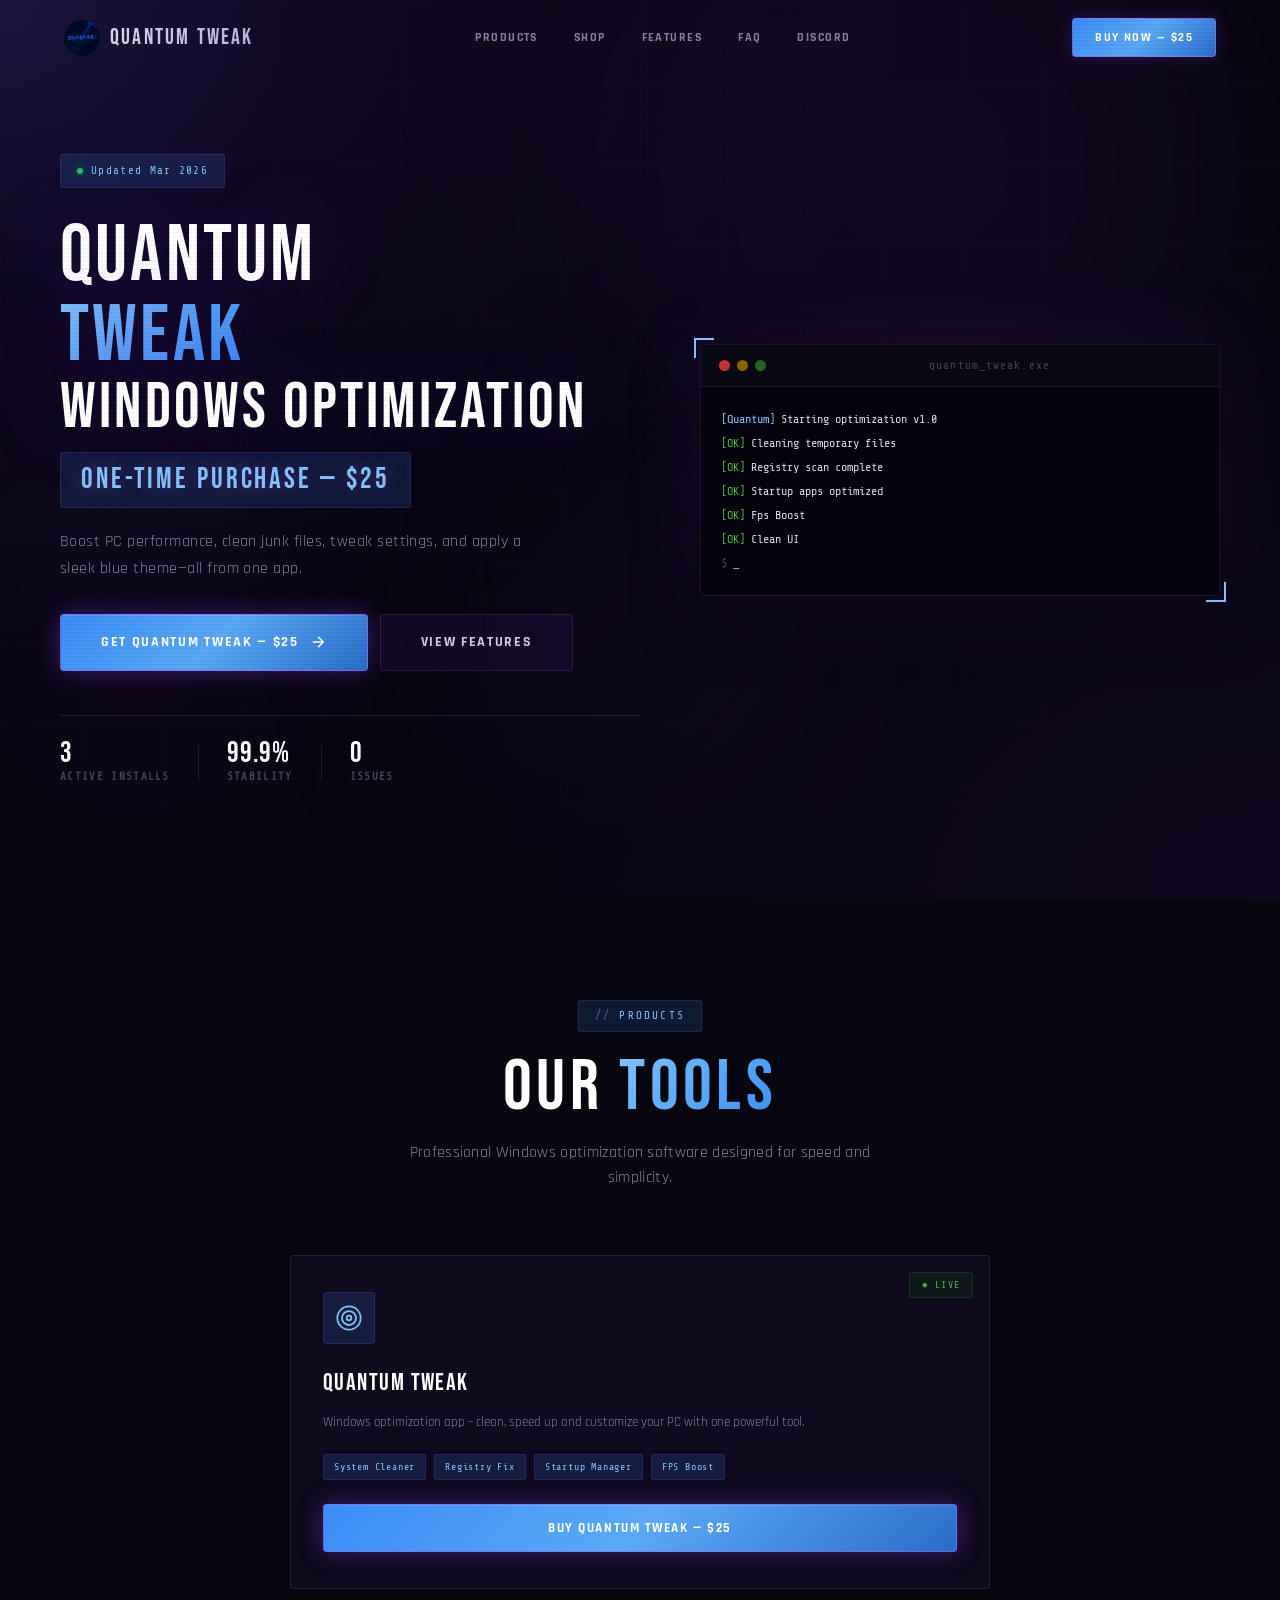
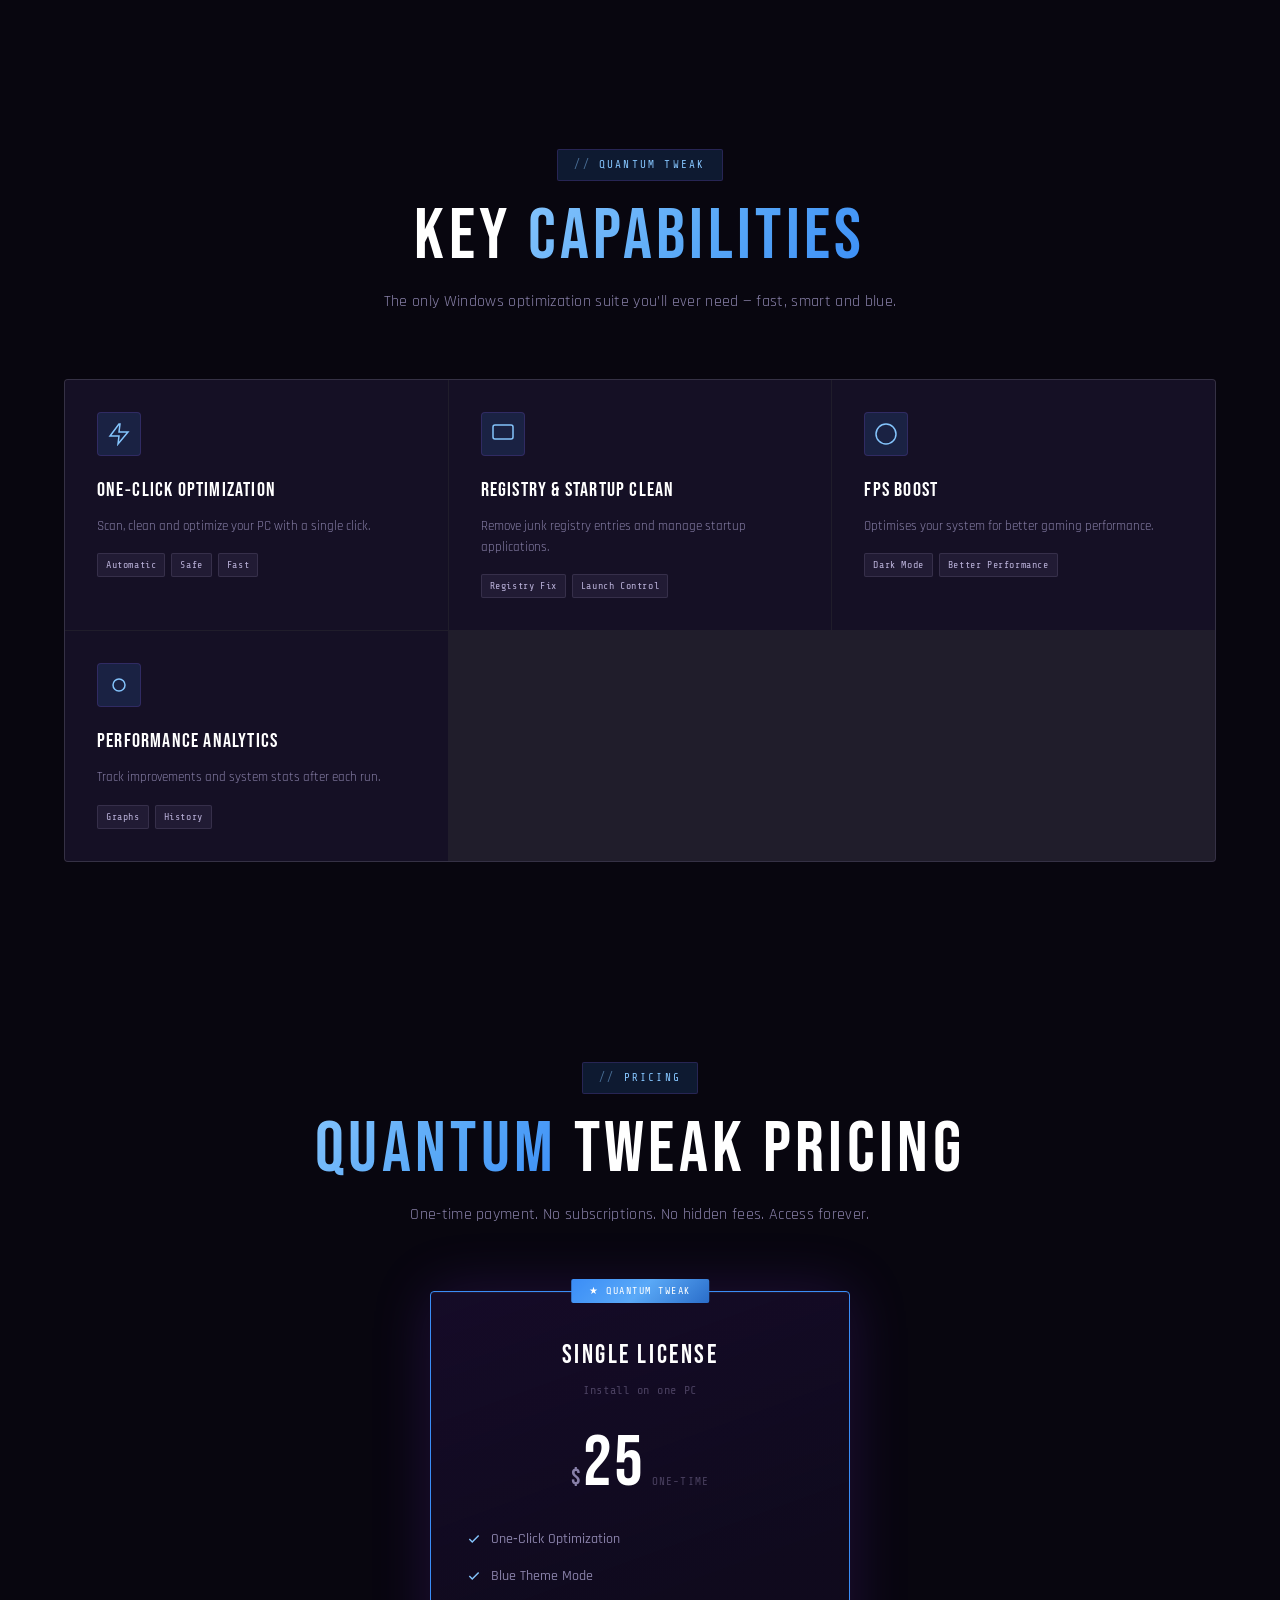
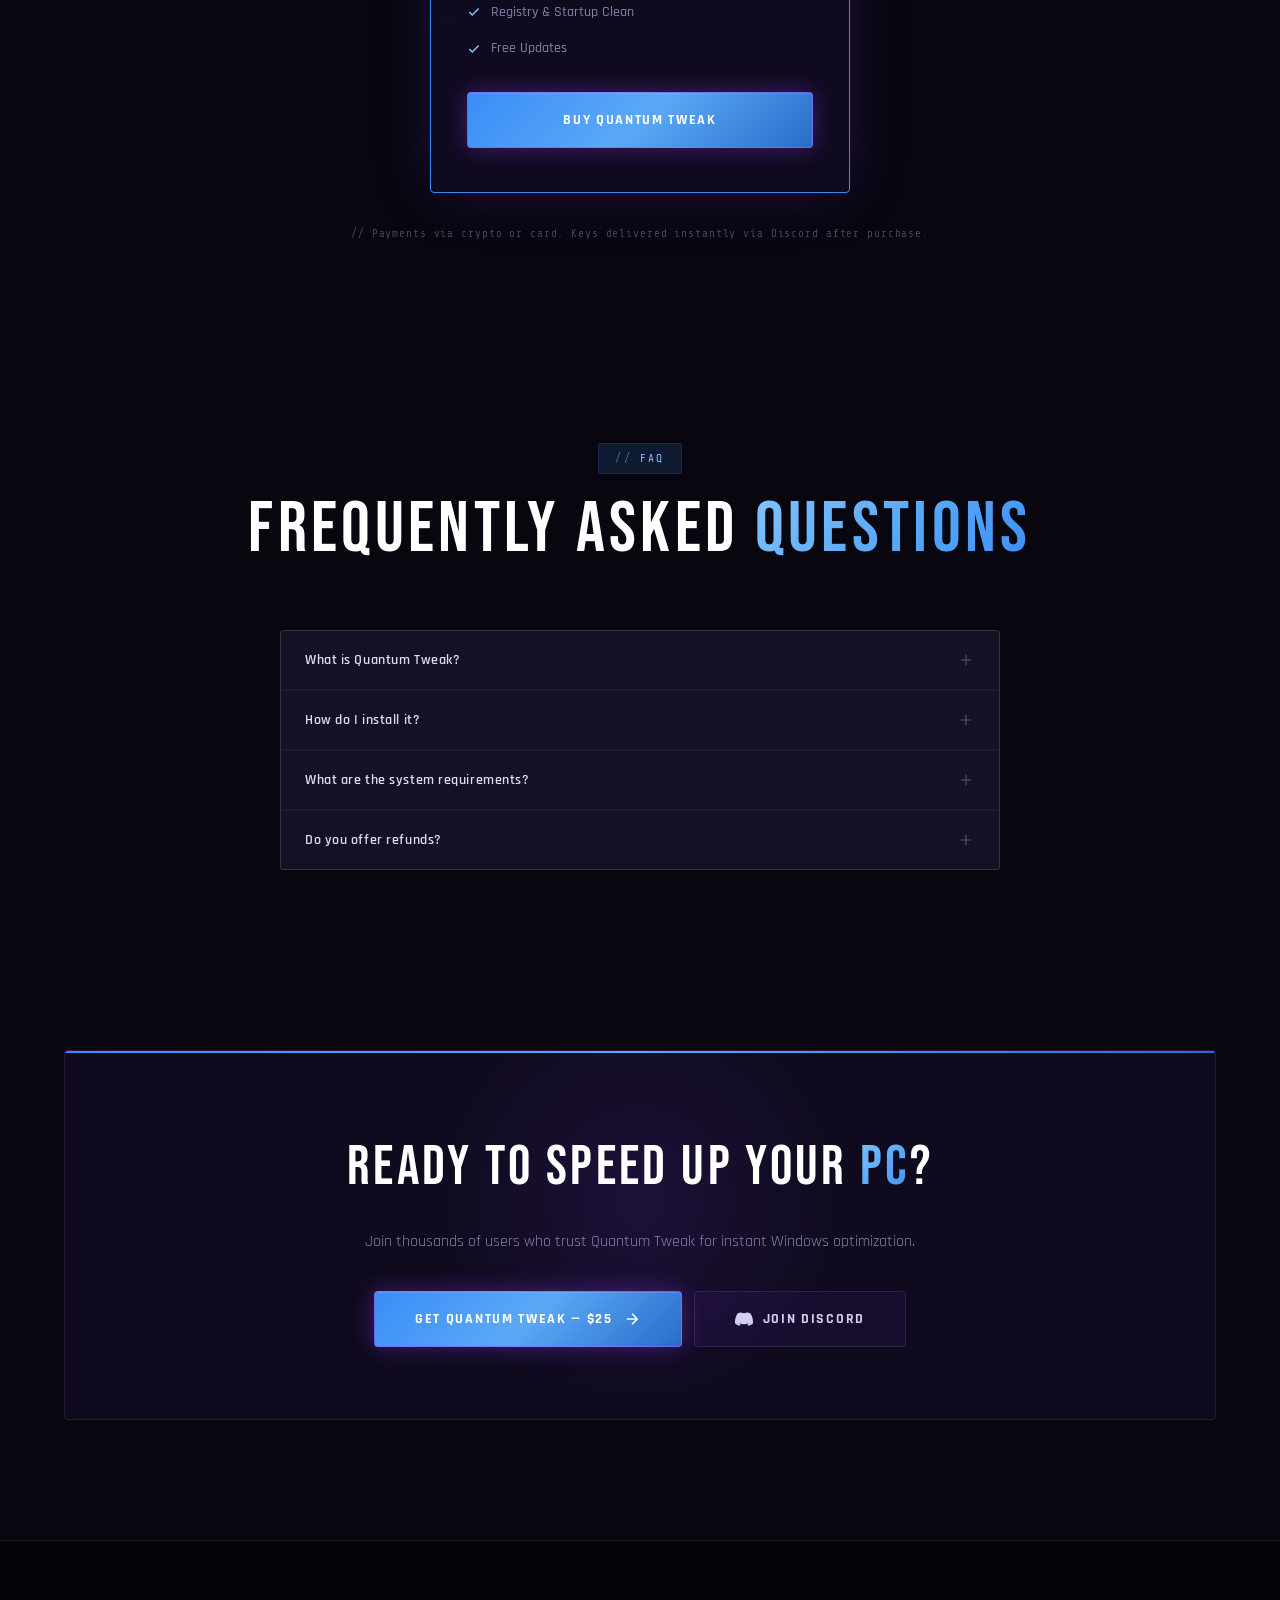
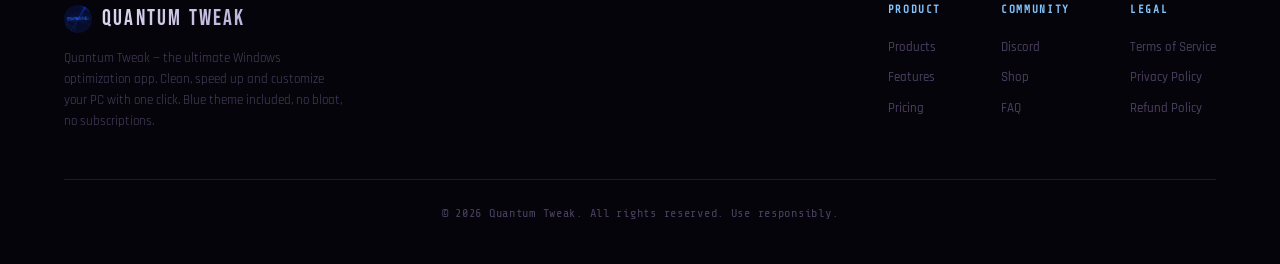
==== commit 05df6f60: "Update index.html" ====
--- a/index.html
+++ b/index.html
@@ -6,7 +6,7 @@
     <link rel="preconnect" href="https://fonts.googleapis.com">
     <link rel="preconnect" href="https://fonts.gstatic.com" crossorigin="">
     <link href="https://fonts.googleapis.com/css2?family=Bebas+Neue&amp;family=Rajdhani:wght@300;400;500;600;700&amp;family=Share+Tech+Mono&amp;display=swap" rel="stylesheet">
-    <link rel="icon" href="smhub.png">
+    <link rel="icon" href="LOGO3.gif" style="border-radius: 50px;">
 </head>
 <body>
     <div class="cursor-glow" id="cursorGlow" style="left: 433px; top: 1070px;"></div>
@@ -15,18 +15,18 @@
     <nav class="navbar" id="navbar">
         <div class="nav-container">
             <a href="#" class="nav-logo">
-                <img src="https://cdn.discordapp.com/attachments/1451330431592042588/1466936476284616829/LOGO3.gif?ex=69b3f34e&is=69b2a1ce&hm=4fb725a10414f22ca8ff8665a54f130b1724721047749c5f3c9618ab0d536579" alt="SMHub" class="logo
+                <img src="LOGO3.gif" alt="SMHub" class="logo
                 ">
                 <span class="logo-text">Quantum Tweak</span>
             </a>
             <div class="nav-links">
                 <a href="#products">Products</a>
-                <a href="/shop">Shop</a>
+                <a href="shop.html">Shop</a>
                 <a href="#features">Features</a>
                 <a href="#faq">FAQ</a>
                 <a href="https://discord.gg/tqdyuBGJ" target="_blank">Discord</a>
             </div>
-            <a class="nav-cta" href="/shop">Buy Now — $25</a>
+            <a class="nav-cta" href="shop.html">Buy Now — $25</a>
             <button class="mobile-toggle" id="mobileToggle" aria-label="Menu">
                 <span></span><span></span><span></span>
             </button>
@@ -36,11 +36,11 @@
     <!-- MOBILE MENU -->
     <div class="mobile-menu" id="mobileMenu">
         <a href="#products">Products</a>
-        <a href="/shop">Shop</a>
+        <a href="shop.html">Shop</a>
         <a href="#features">Features</a>
         <a href="#faq">FAQ</a>
         <a href="https://discord.gg/tqdyuBGJ" target="_blank">Discord</a>
-        <a class="mobile-cta" href="/shop">Buy Now — $25</a>
+        <a class="mobile-cta" href="shop.html">Buy Now — $25</a>
     </div>
 
     <!-- HERO -->
@@ -66,7 +66,7 @@
                 Boost PC performance, clean junk files, tweak settings, and apply a sleek blue theme—all from one app.
             </p>
             <div class="hero-actions animate-in delay-3">
-                <a class="btn btn-primary btn-lg" href="/shop">
+                <a class="btn btn-primary btn-lg" href="shop.html">
                     <span>Get Quantum Tweak — $25</span>
                     <svg width="18" height="18" viewBox="0 0 24 24" fill="none" stroke="currentColor" stroke-width="2"><path d="M5 12h14M12 5l7 7-7 7"></path></svg>
                 </a>
@@ -138,7 +138,7 @@
                         <li>Startup Manager</li>
                         <li>FPS Boost</li>
                     </ul>
-                    <a class="btn btn-primary full-width" href="/shop">Buy Quantum Tweak — $25</a>
+                    <a class="btn btn-primary full-width" href="shop.html">Buy Quantum Tweak — $25</a>
                 </div>
             </div>
         </div>
@@ -215,7 +215,7 @@
                         <li><svg width="14" height="14" viewBox="0 0 24 24" fill="none" stroke="#84c4fc" stroke-width="2.5"><polyline points="20 6 9 17 4 12"></polyline></svg> Registry & Startup Clean</li>
                         <li><svg width="14" height="14" viewBox="0 0 24 24" fill="none" stroke="#84c4fc" stroke-width="2.5"><polyline points="20 6 9 17 4 12"></polyline></svg> Free Updates</li>
                     </ul>
-                    <a class="btn btn-primary full-width btn-lg" href="/shop">Buy Quantum Tweak</a>
+                    <a class="btn btn-primary full-width btn-lg" href="shop.html">Buy Quantum Tweak</a>
                 </div>
             </div>
             <p class="pricing-note" style="margin-top:32px;">// Payments via crypto or card. Keys delivered instantly via Discord after purchase.</p>
@@ -270,7 +270,7 @@
                 <h2>Ready to Speed Up Your <span class="gradient-text">PC</span>?</h2>
                 <p>Join thousands of users who trust Quantum Tweak for instant Windows optimization.</p>
                 <div class="cta-actions">
-                    <a class="btn btn-primary btn-lg" href="/shop">
+                    <a class="btn btn-primary btn-lg" href="shop.html">
                         <span>Get Quantum Tweak — $25</span>
                         <svg width="18" height="18" viewBox="0 0 24 24" fill="none" stroke="currentColor" stroke-width="2"><path d="M5 12h14M12 5l7 7-7 7"></path></svg>
                     </a>
@@ -289,7 +289,7 @@
             <div class="footer-content">
                 <div class="footer-brand">
                     <a href="#" class="nav-logo">
-                        <img src="https://cdn.discordapp.com/attachments/1451330431592042588/1466936476284616829/LOGO3.gif?ex=69b3f34e&is=69b2a1ce&hm=4fb725a10414f22ca8ff8665a54f130b1724721047749c5f3c9618ab0d536579" alt="SMHub" style="height:28px;" class="logo">
+                        <img src="LOGO3.gif" alt="SMHub" style="height:28px;" class="logo">
                         <span class="logo-text">Quantum Tweak</span>
                     </a>
                     <p>Quantum Tweak — the ultimate Windows optimization app. Clean, speed up and customize your PC with one click. Blue theme included, no bloat, no subscriptions.</p>
@@ -304,7 +304,7 @@
                     <div class="footer-col">
                         <h4>Community</h4>
                         <a href="https://discord.gg/tqdyuBGJ" target="_blank">Discord</a>
-                        <a href="/shop">Shop</a>
+                        <a href="shop.html">Shop</a>
                         <a href="#faq">FAQ</a>
                     </div>
                     <div class="footer-col">
@@ -324,4 +324,5 @@
     <script src="script.js"></script>
 
 
-</body></html>+</body>
+</html>
--- a/styles.css
+++ b/styles.css
@@ -68,7 +68,7 @@
     pointer-events: none;
     z-index: 0;
     transform: translate(-50%, -50%);
-    transition: opacity 0.5s;
+    transition: opacity 0.1s;
 }
 
 /* Gradient Text */
@@ -840,3 +840,4 @@
     .terminal-body { font-size: 11px; padding: 14px; }
     .cta-box { padding: 48px 24px; }
 }
+
